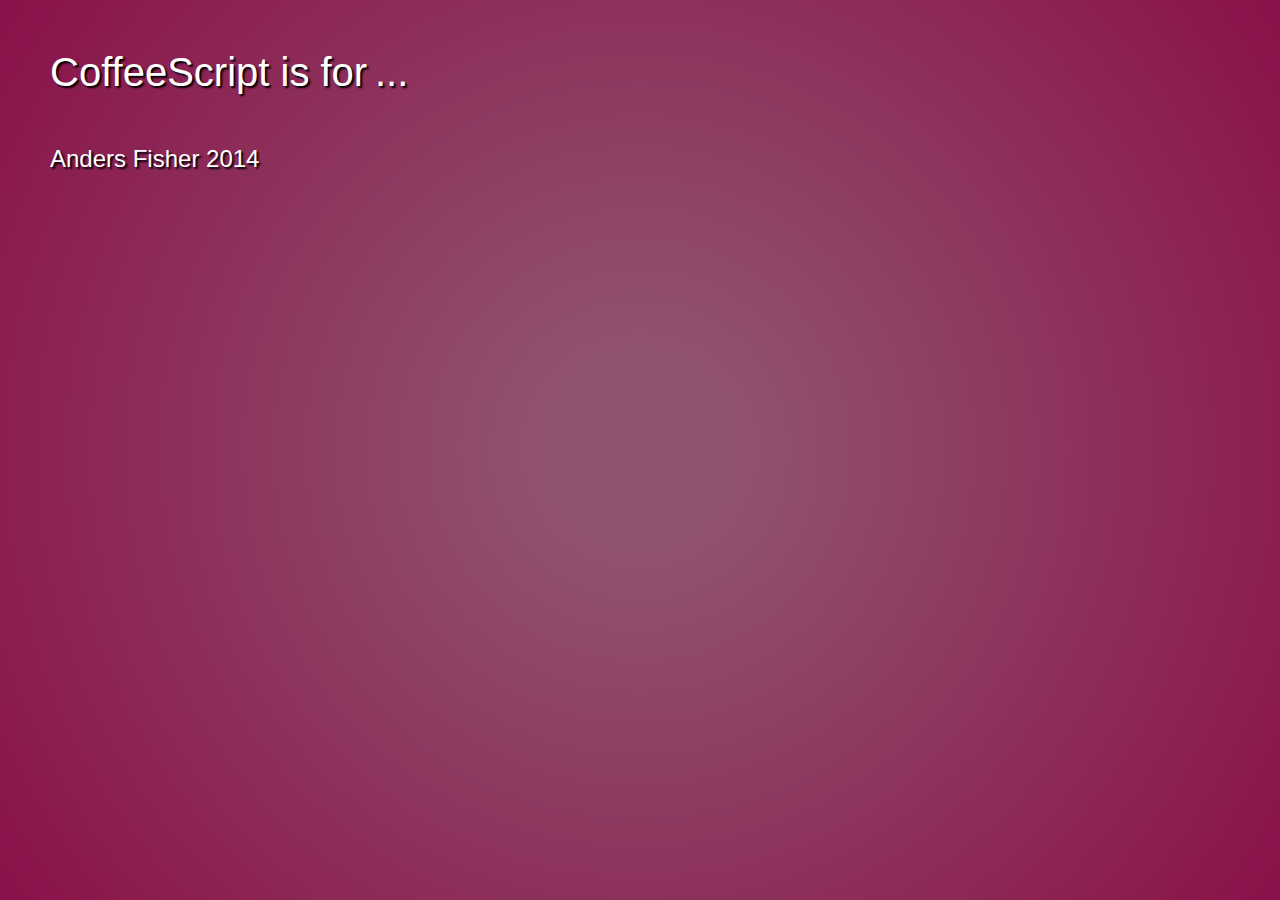
==== index.html @ b80e5904 "talk txt added alongside existing code from coffeescript is for" ====
<!doctype html>  
<html>
  <head>
    <title>Coffeescript is for </title>
    <link rel="stylesheet" href="style.css">
    <meta name="viewport" content="user-scalable=no, width=device-width, initial-scale=1.0, maximum-scale=1.0"/>
  </head>
  <body>
    <header>
      <h1>CoffeeScript is for </h1>
    </header>
    <article>
      <section>
        <h2>...</h2>
        <ul>
          <li>Anders Fisher 2014</li>
        </ul>
      </section>
      <section>
        <h2>a modern JS</h2>
        <ul>
          <li>Invented in 2009</li>
          <li>Open source</li>
          <li>Compiles to Javascript</li>
          <li>Runs on node/ in the browser</li>
          <li>Semantic Whitespace</li>
          <li>Ruby like syntax</li>
        </ul>
      </section>
      <section>
        <h2>functions</h2>
<pre>
helloWorld = -> 
  alert "hello world!"

helloWorld()
</pre>
          <p>compiles to</p>
<pre>
var helloWorld;

helloWorld = function() {
  return alert("hello world!");
};

helloWorld();
</pre>
      </section>
      <section>
        <h2>functions</h2>
        <ul>
          <li>-> replaces function()</li>
          <li>(argument)-> replaces function(argument)</li>
          <li>functions can be single or multiline.</li>
          <li>when calling functions brackets can be omitted (most of the time).</li>
          <li>{} are ignored in favour of indentation</li>
        </ul>
      </section>

      <section>
        <h2>useful conditionals</h2>
<pre>
drinkCoffee() if anders is sleepy

coffeeIsWarm = cold > coffeetemp > hot

</pre>
        <p>compiles to</p>
<pre>
var coffeeIsWarm;

if (anders === sleepy) {
  drinkCoffee();
}

coffeeIsWarm = (cold > coffeetemp && coffeetemp > hot);
</pre>
        <ul>
          <li>if and unless allow one line statements.</li>
          <li>conditions can be chained</li>
        </ul>
      </section>

      <section>
        <h2>iterations</h2>
<pre>
makeCoffeeFor developer for developer in nordev
</pre>
        <p>compiles to</p>
<pre>
var friend, _i, _len;

for (_i = 0, _len = nordev.length; _i < _len; _i++) {
  developer = nordev[_i];
  makeCoffeeFor(developer);
}
</pre>
        <ul>
          <li>for loops can now be on one line</li>
          <li>tidy memorable syntax</li>
          <li>easy json object traversal</li>
        </ul>
      </section>
      <section>
        <h2>iterations of objects</h2>
<pre>
makeCoffee type for type of coffee
</pre>
        <p>compiles to</p>
<pre>
var type;

for (type in coffee) {
  makeCoffee(type);
}
</pre>
      </section>
      <section>
          <h2>useful new features</h2>
<pre>
console.log index for index in [1..10]
"two plus three 
is #{2+3}"
</pre>
<p>Compiles to</p>
<pre>
var index, _i;

for (index = _i = 1; _i <= 10; index = ++_i) {
  console.log(index);
}

"two plus three is " + (2 + 3);
</pre>
          <ul>
            <li>ranges</li>
            <li>string interpolation</li>
            <li>multi line strings</li>
          </ul>
      </section>

      <section>
        <h2>tidy build code</h2>
        <pre>
          npm install coffeescript
          coffee -wc app.coffee
        </pre>
        <ul>
          <li>node/commandline</li>
          <li>rails</li>
          <li>in the browser</li>
          <li>join into one Coffeescript file</li>
          <li>Visual Studio plugin -> Web workbench</li>
        </ul>
      </section>
      <section>
        <h2>wherever you use Javascript</h2>
        <ul>
          <li>websites</li>
          <li>web apps</li>
          <li>node</li>
          <li>phonegap</li>
          <li>browser extensions</li>
          <li>Dashcode projects</li>
          <li>spotify apps</li>
        </ul>
      </section>
      <section>
        <h2>Behavior Driven Development</h2>
<pre>
example = 
  coffee:"script"
  is:"easy"

expectation = 
  coffee:"script"
  is:"easy"

describe "coffeescript", ->
  it "is tidy and in plain english", ->
    (expect example).toMatch expectation
</pre>
        <ul>
          <li>Using Jasmine leads to plain english tests</li>
          <li>Simple syntax encourages discussion with folk who dont code</li>
          <li>The tests become specification/documentation</li>
        </ul>
      </section>
      
      <section>
        <h2>Object Orientated Programming</h2>
<pre>
class Coffee
  constructor: (@name) ->
  serve: () -> alert "#{@name} is ready"

class Capuccino extends Coffee
  serve: ->
    alert "frothy goodness"
    super

class Mocha extends Coffee
  serve: () ->
    alert "choclatey goodness"
    super

drink1 = new Capuccino
drink2 = new Mocha
drink1.serve()
drink2.serve()
</pre>
      </section>      

      <section>
        <h2>Object Orientated Programming</h2>
<pre>
var Capuccino, Coffee, Mocha, drink1, drink2,
  __hasProp = {}.hasOwnProperty,
  __extends = function(child, parent) { for (var key in parent) { if (__hasProp.call(parent, key)) child[key] = parent[key]; } function ctor() { this.constructor = child; } ctor.prototype = parent.prototype; child.prototype = new ctor(); child.__super__ = parent.prototype; return child; };

Coffee = (function() {

  function Coffee(name) {
    this.name = name;
  }

  Coffee.prototype.serve = function() {
    return alert(this.name + " is ready");
  };

  return Coffee;

})();

Capuccino = (function(_super) {

  __extends(Capuccino, _super);

  function Capuccino() {
    return Capuccino.__super__.constructor.apply(this, arguments);
  }

  Capuccino.prototype.serve = function() {
    alert("frothy goodness");
    return Capuccino.__super__.serve.apply(this, arguments);
  };

  return Capuccino;

})(Coffee);

Mocha = (function(_super) {

  __extends(Mocha, _super);

  function Mocha() {
    return Mocha.__super__.constructor.apply(this, arguments);
  }

  Mocha.prototype.serve = function() {
    alert("choclatey goodness");
    return Mocha.__super__.serve.apply(this, arguments);
  };

  return Mocha;

})(Coffee);

drink1 = new Capuccino;

drink2 = new Mocha;

drink1.serve();

drink2.serve();
</pre>
      </section>
      
      <section>
        <h2>Object Orientated Programming</h2>
        <ul>
          <li>class, extends, super and new</li>
          <li>more familiar than prototypical inheritance</li>
          <li>very tidily encapsulated</li>
        </ul>
      </section>

      <section>
        <h2>managable encapsulation and scope</h2>
<pre>
Account = (@customer, @coffee) ->
  $('.coffee_button').click (event) =>
    @customer.purchase @coffee
</pre>
        <p>compiles to</p>
<pre>
var Account;

Account = function(customer, coffee) {
  var _this = this;
  this.customer = customer;
  this.coffee = coffee;
  return $('.coffee_button').click(function(event) {
    return _this.customer.purchase(_this.coffee);
  });
};
</pre>
      </section>

      <section>
        <h2>managable encapsulation and scope</h2>
        <ul>
          <li>@ refers to this or this.</li>
          <li>-> makes use of a standard function with the scope passing to wherever the function is called</li>
          <li>=> makes use of bind keeping the scope to where the function is instantiated</li>
          <li>Every coffeescript file is encapsulated within a function call</li>
          <li>no need to use var keyword coffeescript declares variables at their highest instance scope</li>
          <li>anything external to the file needs to be bound to a global variable such as window or exports</li>
        </ul>
      </section>

      <section>
        <h2>jQuery</h2>
        <ul>
          <li>jQuery can lead to callback hell</li>
          <li>using CoffeeScript's objects help tidy things up</li>
          <li>jQuery remains just as powerful</li>
        </ul>
      </section>

      <section>
        <h2>jQuery</h2>
<pre>
class Clickable
  constructor: (@element)->
    @element.click @click
  click: =>
    alert @element.html()

$ -> clickable = new Clickable $ 'pre'
</pre>
        <p>compiles to...</p>
      </section>

      <section>
        <h2>jQuery</h2>
<pre>
var Clickable;

Clickable = (function() {
  function Clickable(element) {
    this.element = element;
    this.element.click(this.click);
  }
  Clickable.prototype.click = function() {
    return alert(this.element.html());
  };
  return Clickable;
})();

$(function() {
  var clickable;
  return clickable = new Clickable($('pre'));
});
</pre>
      </section>

      <section>
        <h2>tidy code</h2>
        <ul>
          <li>json</li>
          <li>encourages less spaghetti code</li>
          <li>indentation makes it clear you are going awry</li>
          <li>per file encapsulation</li>
        </ul>
      </section>

      <section>
        <h2>learning</h2>
        <ul>
          <li>compiled coffeescript is good javascript</li>
          <li>js lint compatible</li>
          <li>makes you think of js environments as &ldquo;proper code&rdquo;</li>
          <li>encourages OOP</li>
        </ul>
      </section>

      <section>
        <h2>your brain</h2>
          <ul>
            <li>always returns last line of a function</li>
            <li>semantic keywords and simple syntax exposes the logic of your code</li>
            <li>bdd with jasmine</li>
            <li>OOP is a lot easier</li>
            <li>reading compiled code encourages smaller functions.</li>
          </ul>
      </section>
      <section>
        <h2>... A Talk.</h2>
<pre style='height:500px; overflow-y:scroll;'>
class App
  constructor: ->
    @position = 0
    @sections = $('section')
    @setBackground section for section in @sections
    @displaySections()
    $(window).keypress @keypress

  displaySections: ->
    $(section).hide() for section in @sections
    $(@sections[@position]).show()

  randomrgb: -> "rgb(#{@roundom 180 },#{@roundom 180 },#{@roundom 180 })"

  roundom: (int)-> Math.ceil Math.random()*int
  
  setBackground: (section)-> $(section).css "background-color" : @randomrgb()

  keypress: (event)=>
    if event.keyCode is 32
      @changeSection 1
    else
      @changeSection -1

  normalizePosition: ->
    @position = 0 if @position is @sections.length
    @position = @sections.length if @position < 0

  changeSection: (modifier)->
    @position += modifier
    @normalizePosition()
    @displaySections()

$ -> window.app = new App
</pre>
      </section>
      <section>
        <h2>you?</h2>
        <ul>
          <li>Questions?</li>
          <li>@FESuffolk</li>
          <li>@atleastimtrying</li>
          <li>anders@js-dev.co.uk</li>
        </ul>
      </section>
    </article>
    <script src='jquery.js'></script>
    <script src="app.js"></script>
  </body>
</html>
---- style.css ----
*{
	margin:0;
	padding:0;
	font-family:sans-serif;
	font-size:24px;
	color:white;
	text-shadow:black 2px 2px 2px;
}
body{
	background:#343434;
}
header{
	padding:50px;
	position:absolute;
	z-index:10;
}
article{
	padding:50px;
}
section{
	background-color:rgba(0,0,0,0.7);
	background-image: -webkit-gradient(
		radial,  
		50% 50%, 100, 50% 50%, 800, from(rgba(150,150,150,0.5)), to(rgba(150,150,150,0))
	);
	position:absolute;
	top:0px;
	left:0px;
	width:100%;
	height:100%;
}
h1{
	font-weight:normal;
	font-size:40px;
}
h2{	
	font-weight:normal;
	font-size:40px;
	margin-left:315px;
}
section h2{
	margin:50px;
	margin-left:375px;
}
ul{
	margin-left:50px;
}
li{
	list-style:none;
	margin-bottom:20px;
}
pre{
	padding:20px;
	background:black;
	color:greenyellow;
	font-family:courier;
	margin:15px 50px;
	max-height:500px;
	overflow-y:scroll;
}
p{
	margin:0 50px 30px;
}
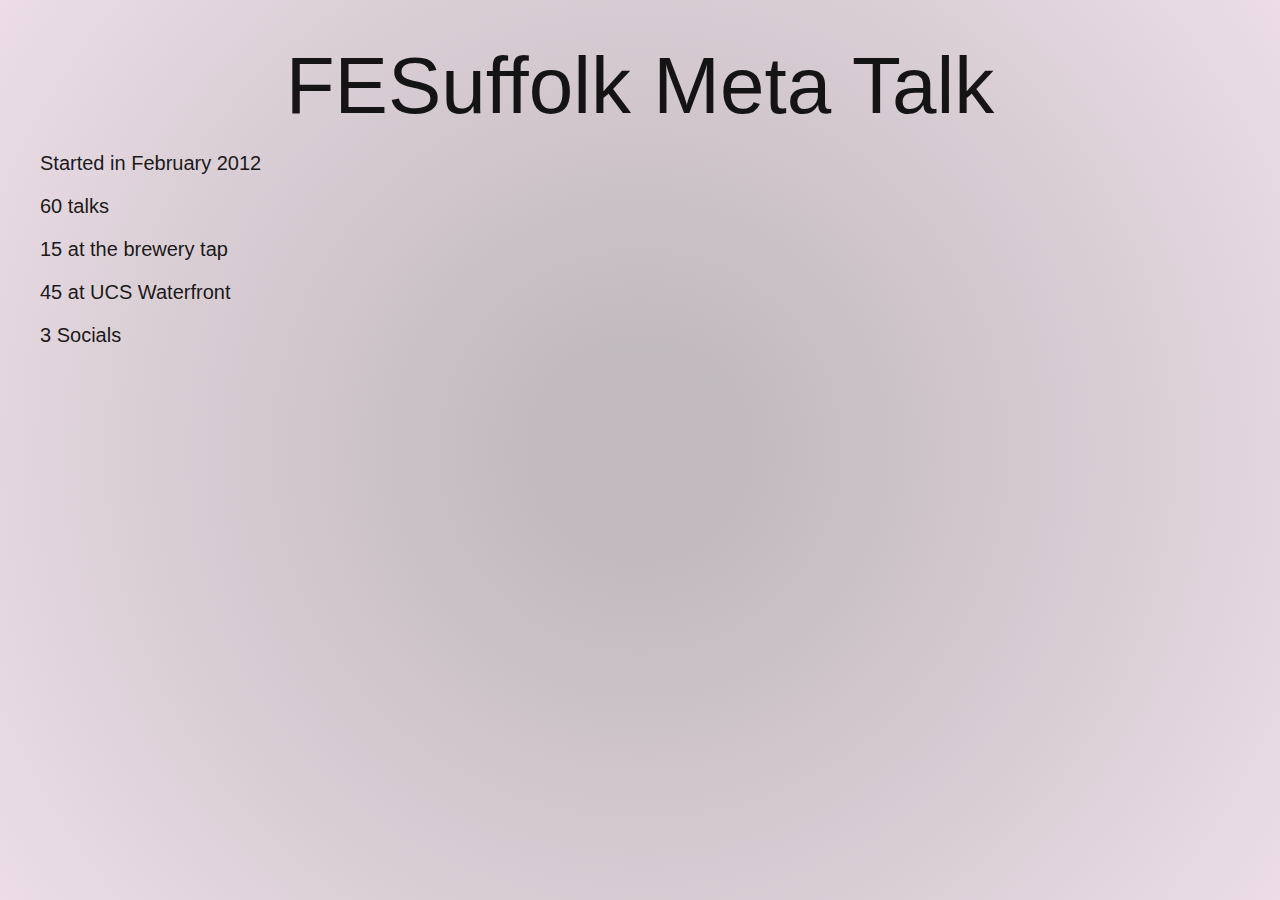
==== commit de5f78e9: "everything changedi n one commit especially for @adamwhittingham" ====
--- a/index.html
+++ b/index.html
@@ -1,448 +1,252 @@
-
 <!doctype html>  
 <html>
   <head>
-    <title>Coffeescript is for </title>
+    <title>History of FESuffolk</title>
     <link rel="stylesheet" href="style.css">
     <meta name="viewport" content="user-scalable=no, width=device-width, initial-scale=1.0, maximum-scale=1.0"/>
   </head>
   <body>
-    <header>
-      <h1>CoffeeScript is for </h1>
-    </header>
     <article>
       <section>
-        <h2>...</h2>
+        <h2>FESuffolk Meta Talk</h2>
         <ul>
-          <li>Anders Fisher 2014</li>
+          <li>Started in February 2012</li>
+          <li>60 talks</li>
+          <li>15 at the brewery tap</li>
+          <li>45 at UCS Waterfront</li>
+          <li>3 Socials</li>
         </ul>
       </section>
       <section>
-        <h2>a modern JS</h2>
-        <ul>
-          <li>Invented in 2009</li>
-          <li>Open source</li>
-          <li>Compiles to Javascript</li>
-          <li>Runs on node/ in the browser</li>
-          <li>Semantic Whitespace</li>
-          <li>Ruby like syntax</li>
-        </ul>
-      </section>
-      <section>
-        <h2>functions</h2>
-<pre>
-helloWorld = -> 
-  alert "hello world!"
+        <h2>February 2012</h2>
+        <h3>Clever Selectors - Anders Fisher</h3>
+        <p>Structuring your CSS by Specificity can help improve your project</p>
+      </section>
+      <section>
+        <h2>March 2012</h2>
+        <h3>CSS3D on iPad - Anders Fisher</h3>
+        <p>CSS3D is fiddly but a great way to add pizzaz on modern devices. </p>
+        <h3>Introduction to unity - Dan Higham</h3>
+        <p>unity is easier than you think, and you can get started today!</p>
+      </section>
+      <section>
+        <h2>April 2012</h2>
+        <h3>SASS In the real world - Tom Crinson</h3>
+        <p>Why write CSS like a caveman? SASS gives you more flexibility and you dry up your CSS like any other code</p>
+      </section>
+      <section>
+        <h2>May 2012</h2>
+        <h3>App in a box(Twitter bootstrap) - Anders Fisher</h3>
+        <p>Anders Doesn't like bootstrap, sort of</p>
+        <h3>#ff0000, #ffffff &amp; #0000ff - David Kirkby</h3>
+        <p>The colours you choose affect and effect your users, look to other media for inspiration.</p>
+      </section>
+      <section>
+        <h2>June 2012</h2>
+        <h3>If I were U (X) - Max Shelley</h3>
+        <p>by thinking about UX throughout your development process you can build a better product.</p>
+        <h3>Coffeescript is for ... - Anders Fisher</h3>
+        <p>Anders likes coffeescript, and you can use it anywhere.</p>
+      </section>
+      <section>
+        <h2>July 2012</h2>
+        <h3>Colour / Accessibility - Karl Dawson</h3>
+        <p>there are specified rules around colour contrasts, by applying them you help all your users not only the visually impared</p>
+        <h3>Outer Empires - Paul Hutson</h3>
+        <p>Paul can talk on the fly and in outer empires Paul has shown you can build a huge following with a bit of elbow grease and passion.</p>
+      </section>
+      <section>
+        <h2>August 2012</h2>
+        <h3>MV* Frameworks - Kerry Buckley</h3>
+        <p>there are a lot of MV* frameworks, its tough to choose!</p>
+        <h3>HTML5 Web Workers - Steve Butterworth</h3>
+        <p>Steve needs a bit more of a push from his front end apps, Webworkers gives him a</p> great way to get that extra power!</p>
+      </section>
+      <section>
+        <h2>September 2012</h2>
+        <h3>Social (@ the tap)</h3>
+        <p>beer is good.</p>
+      </section>
+      <section>
+        <h2>November 2012</h2>
+        <h3>Pub Sub - Anders Fisher</h3>
+        <p>Anders loves Pub Sub, we can emulate the behviors of the browser for our own nefarious schemes</p>
+      </section>
+      <section>
+        <h2>December 2012</h2>
+        <h3>Xmas Drinks</h3>
+        <p>Christmas is great excuse for beer</p>
+      </section>
+      <section>
+        <h2>January 2013</h2>
+        <h3>D3js - Steve Butterworth</h3>
+        <p>D3 is complex but it can produce some beautiful effects.</p>
+        <h3>Monads - Sean Dunn</h3>
+        <p>Performing a talk while high on painkillers is tough, Once you understand a monad</p> you can't describe it!</p>
+      </section>
+      <section>
+        <h2>Feb 2013 - We moved to UCS</h2>
+      </section>
+      <section>
+        <h2>February 2013</h2>
+        <h3>CSS Refactoring - Anders Fisher</h3>
+        <p>revisiting your CSS to improve your structure and legibility is a worthwhile task, no matter how frustrating it may be!</p>
+        <h3>A Kinetic Canvas - Paul Hutson</h3>
+        <p>Kinetic JS gives you a great toolkit for building games in the browser, Paul has</p> used it for Outer Empires</p>
+      </section>
+      <section>
+        <h2>March 2013</h2>
+        (Lightning Talks)
+        <h3>Adventures with YUI - Robin Meehan</h3>
+        <p>YUI is a great alternative for quick UI building</p>
+        <h3>Cool Canvas Effects in 5 minutes - Matthew Bennett</h3>
+        <p>Matt can turn around a pretty if random animation using the pure canvas api</p>
+        <h3>Love to Hate links - Karl Dawson</h3>
+        <p>Link Visited Hover Active remember that order!</p>
+        <h3>Jasmine - Kerry Buckley</h3>
+        <p>You can do BDD with JS!</p>
+        <h3>Local Storage - Anders Fisher</h3>
+        <p>Local storage has ha handy API and lets you persist in the browser. use JSON!</p>
+        <h3>5 projects in 5 minute - Ross Scrivener</h3>
+        <p>Ross is a busy and creative chap!</p>
+        <h3>Make - Sean Dunn</h3>
+        <p>Sean uses make to compile his projects, its easily configured and is installed everywhere!</p>
+      </section>
+      <section>
+        <h2>April 2013</h2>
+        <h3>Building Hacked - Leeky</h3>
+        <p>creating a huge conference required some serious thoughts about design and branding, by knowing your audience you can gain inspiration from them.</p>
+        <h3>Morein.fo - Paul Hutson</h3>
+        <p>the internet is a fascinating place, by tracking links or </p>
+      </section>
+      <section>
+        <h2>May 2013</h2>
+        <h3>Cinema 4D and Unity - David Kirkby</h3>
+        <p>getting 3d models together and online is achievable, Dave managed to get his companion cube into a 3d game environment in the space of a talk</p>
+        <h3>Javascript without jQuery - Anders Fisher</h3>
+        <p>sometimes you don't need jquery, modern browsers are more consistent and have handy dandy apis</p>
+      </section>
+      <section>
+        <h2>June 2013</h2>
+        <h3>Codeschool Special - Jason Van lue</h3>
+        <p>pizza brings all the devs to the yard, the codeschool guys know what they're doing when it comes to front end development!</p>
+      </section>
+      <section>
+        <h2>July 2013</h2>
+        <h3>Titanium - Paul Hutson</h3>
+        <p>make mobile apps with JS! Paul showed us how rich and capable the titanium environment is, and how flexible JS can be outside the browser.</p>
+        <h3>Responsive Design - Anders Fisher</h3>
+        <p>There's more to responsive design than media queries, build your components to be as flexible as possible and it'll make life easier.</p>
+      </section>
+      <section>
+        <h2>August 2013</h2>
+        <h3>Node.js - Richard Astbury</h3>
+        <p>node is super quick to get started with, it's also nice to get a handle on for JS  users, the ecosystem has matured very quickly.</p>
+        <h3>Conversion Testing - Ross Scrivener</h3>
+        <p>There are load of ways to test how your users behave, by focusing on your own conversion goals you get a clearer picture of how your business is doing.</p>
+      </section>
+      <section>
+        <h2>September 2013</h2>
+        <h3>Social at the Kai Bar</h3>
+      </section>
+      <section>
+        <h2>October 2013</h2>
+        <h3>Fun With Forms - Anders Fisher</h3>
+        <p>forms don't need to be dull, they are the core of the internet so why not jazz them up with CSS/JS/Checkbox hack</p>
+        <h3>25 Js Libraries you may not know about - Steve Butterworth</h3>
+        <p>Steve likes big numbers, there are a huge amount of js libraries, ask steve.</p>
+      </section>
+      <section>
+        <h2>November 2013</h2>
+        <h3>What are you true colours - Paul Hutson</h3>
+        <p>Paul managed to get a quick and useful application together in a weekend with a clever approach to personalising parliament data.</p>
+        <h3>Responsive Design in Wordpress - Max Shelley</h3>
+        <p>Max reminded us all that responsive design isn't always purely a developer's choice, getting buy in from the customer is paramount.</p>
+      </section>
+      <section>
+        <h2>December 2013</h2>
+        <h3>Meal + Quiz</h3>
+        <p>We like food, and quizzes can be fun.</p>
+      </section>
+      <section>
+        <h2>January 2014</h2>
+        <h3>Portfolio Website Design - Chris Filip</h3>
+        <p>chris showed us how his portfolio came about from a process of research and experimentation.</p>
+        <h3>Behind the Scenes of Drag the Dots - Anders Fisher</h3>
+        <p>Drag the dots is a simple premise sitting at the core of an increasingly complex codebase also phonegap is awesome.</p>
+      </section>
+      <section>
+        <h2>February 2014</h2>
+        <h3>Duckie - Anders Fisher + Matthew Bennett</h3>
+        <p>Anders and Matt are weird, they like coffeescript and making fun stuff.</p>
+        <h3>Tarsus Configurator - Toby Hope</h3>
+        <p>Toby gave us an excellent showcase of using phonegap and angular to create an efficient and repeatable piece of software for mobile devices.</p>
+        <h3>Automating Android with JS - Carl Farmer</h3>
+        <p>Carl gave us some handy life tips, and some proof that microsoft aren't afraid of exploring android territory!</p>
+      </section>
+      <section>
+        <h2>March 2014</h2>
+        <h3>Introduction to Golang - Elliot Stoneham</h3>
+        <p>Go is an elegant low level language which was written based on the learning from a variety of other languages.</p>
+        <h3>JS Structure - Anders Fisher</h3>
+        <p>Anders Writes lots of javascript, he also tries to build them into a modular event driven framework that is flexible and re-usable.</p>
+      </section>
+      <section>
+        <h2>April 2014</h2>
+        <h3>Android Script - David Hurren</h3>
+        <p>AndroidScript is an interesting tool to create android apps on android devices using JS, for a one man team this language has travelled a great deal.</p>
+        <h3>GeoJSON - Paul Hutson</h3>
+        <p>If you're dealing with mapping data including lat-lng groupings and boundaries, use GeoJSON</p>
+      </section>
+      <section>
+        <h2>May 2014</h2>
+        <h3>Three JS - David Kirkby</h3>
+        <p>Dave isn't limited to unity, Dave returned to show us how he turned how fantastical three d models into accessible interactive pieces using three js. </p>
+        <h3>CSS3 Animation - Steve Butterworth</h3>
+        <p>Steve showed us the crazy flashy things you can do with CSS3, if you're about to write some logic for animation in JS for a modern browser, take a look at CSS3 animations.</p>
+      </section>
+      <section>
+        <h2>June 2014</h2>
+        <h3>Make Paper - Matthew Applegate</h3>
+        <p>We got to see the insides of Make paper and some proof that a great idea should always be at the core of any project and can drive people to make things they hadn't thought of before.</p>
+        <h3>Introduction to Sinatra - Anders Fisher</h3>
+        <p>Sinatra is a teeny tiny ruby langauge that givesy ou convenient routing methods and you can achieve a great deal without reams and reams of code.</p>
 
-helloWorld()
-</pre>
-          <p>compiles to</p>
-<pre>
-var helloWorld;
-
-helloWorld = function() {
-  return alert("hello world!");
-};
-
-helloWorld();
-</pre>
-      </section>
-      <section>
-        <h2>functions</h2>
-        <ul>
-          <li>-> replaces function()</li>
-          <li>(argument)-> replaces function(argument)</li>
-          <li>functions can be single or multiline.</li>
-          <li>when calling functions brackets can be omitted (most of the time).</li>
-          <li>{} are ignored in favour of indentation</li>
-        </ul>
-      </section>
-
-      <section>
-        <h2>useful conditionals</h2>
-<pre>
-drinkCoffee() if anders is sleepy
-
-coffeeIsWarm = cold > coffeetemp > hot
-
-</pre>
-        <p>compiles to</p>
-<pre>
-var coffeeIsWarm;
-
-if (anders === sleepy) {
-  drinkCoffee();
-}
-
-coffeeIsWarm = (cold > coffeetemp && coffeetemp > hot);
-</pre>
-        <ul>
-          <li>if and unless allow one line statements.</li>
-          <li>conditions can be chained</li>
-        </ul>
-      </section>
-
-      <section>
-        <h2>iterations</h2>
-<pre>
-makeCoffeeFor developer for developer in nordev
-</pre>
-        <p>compiles to</p>
-<pre>
-var friend, _i, _len;
-
-for (_i = 0, _len = nordev.length; _i < _len; _i++) {
-  developer = nordev[_i];
-  makeCoffeeFor(developer);
-}
-</pre>
-        <ul>
-          <li>for loops can now be on one line</li>
-          <li>tidy memorable syntax</li>
-          <li>easy json object traversal</li>
-        </ul>
-      </section>
-      <section>
-        <h2>iterations of objects</h2>
-<pre>
-makeCoffee type for type of coffee
-</pre>
-        <p>compiles to</p>
-<pre>
-var type;
-
-for (type in coffee) {
-  makeCoffee(type);
-}
-</pre>
-      </section>
-      <section>
-          <h2>useful new features</h2>
-<pre>
-console.log index for index in [1..10]
-"two plus three 
-is #{2+3}"
-</pre>
-<p>Compiles to</p>
-<pre>
-var index, _i;
-
-for (index = _i = 1; _i <= 10; index = ++_i) {
-  console.log(index);
-}
-
-"two plus three is " + (2 + 3);
-</pre>
-          <ul>
-            <li>ranges</li>
-            <li>string interpolation</li>
-            <li>multi line strings</li>
-          </ul>
-      </section>
-
-      <section>
-        <h2>tidy build code</h2>
-        <pre>
-          npm install coffeescript
-          coffee -wc app.coffee
-        </pre>
-        <ul>
-          <li>node/commandline</li>
-          <li>rails</li>
-          <li>in the browser</li>
-          <li>join into one Coffeescript file</li>
-          <li>Visual Studio plugin -> Web workbench</li>
-        </ul>
-      </section>
-      <section>
-        <h2>wherever you use Javascript</h2>
-        <ul>
-          <li>websites</li>
-          <li>web apps</li>
-          <li>node</li>
-          <li>phonegap</li>
-          <li>browser extensions</li>
-          <li>Dashcode projects</li>
-          <li>spotify apps</li>
-        </ul>
-      </section>
-      <section>
-        <h2>Behavior Driven Development</h2>
-<pre>
-example = 
-  coffee:"script"
-  is:"easy"
-
-expectation = 
-  coffee:"script"
-  is:"easy"
-
-describe "coffeescript", ->
-  it "is tidy and in plain english", ->
-    (expect example).toMatch expectation
-</pre>
-        <ul>
-          <li>Using Jasmine leads to plain english tests</li>
-          <li>Simple syntax encourages discussion with folk who dont code</li>
-          <li>The tests become specification/documentation</li>
-        </ul>
-      </section>
-      
-      <section>
-        <h2>Object Orientated Programming</h2>
-<pre>
-class Coffee
-  constructor: (@name) ->
-  serve: () -> alert "#{@name} is ready"
-
-class Capuccino extends Coffee
-  serve: ->
-    alert "frothy goodness"
-    super
-
-class Mocha extends Coffee
-  serve: () ->
-    alert "choclatey goodness"
-    super
-
-drink1 = new Capuccino
-drink2 = new Mocha
-drink1.serve()
-drink2.serve()
-</pre>
-      </section>      
-
-      <section>
-        <h2>Object Orientated Programming</h2>
-<pre>
-var Capuccino, Coffee, Mocha, drink1, drink2,
-  __hasProp = {}.hasOwnProperty,
-  __extends = function(child, parent) { for (var key in parent) { if (__hasProp.call(parent, key)) child[key] = parent[key]; } function ctor() { this.constructor = child; } ctor.prototype = parent.prototype; child.prototype = new ctor(); child.__super__ = parent.prototype; return child; };
-
-Coffee = (function() {
-
-  function Coffee(name) {
-    this.name = name;
-  }
-
-  Coffee.prototype.serve = function() {
-    return alert(this.name + " is ready");
-  };
-
-  return Coffee;
-
-})();
-
-Capuccino = (function(_super) {
-
-  __extends(Capuccino, _super);
-
-  function Capuccino() {
-    return Capuccino.__super__.constructor.apply(this, arguments);
-  }
-
-  Capuccino.prototype.serve = function() {
-    alert("frothy goodness");
-    return Capuccino.__super__.serve.apply(this, arguments);
-  };
-
-  return Capuccino;
-
-})(Coffee);
-
-Mocha = (function(_super) {
-
-  __extends(Mocha, _super);
-
-  function Mocha() {
-    return Mocha.__super__.constructor.apply(this, arguments);
-  }
-
-  Mocha.prototype.serve = function() {
-    alert("choclatey goodness");
-    return Mocha.__super__.serve.apply(this, arguments);
-  };
-
-  return Mocha;
-
-})(Coffee);
-
-drink1 = new Capuccino;
-
-drink2 = new Mocha;
-
-drink1.serve();
-
-drink2.serve();
-</pre>
-      </section>
-      
-      <section>
-        <h2>Object Orientated Programming</h2>
-        <ul>
-          <li>class, extends, super and new</li>
-          <li>more familiar than prototypical inheritance</li>
-          <li>very tidily encapsulated</li>
-        </ul>
-      </section>
-
-      <section>
-        <h2>managable encapsulation and scope</h2>
-<pre>
-Account = (@customer, @coffee) ->
-  $('.coffee_button').click (event) =>
-    @customer.purchase @coffee
-</pre>
-        <p>compiles to</p>
-<pre>
-var Account;
-
-Account = function(customer, coffee) {
-  var _this = this;
-  this.customer = customer;
-  this.coffee = coffee;
-  return $('.coffee_button').click(function(event) {
-    return _this.customer.purchase(_this.coffee);
-  });
-};
-</pre>
-      </section>
-
-      <section>
-        <h2>managable encapsulation and scope</h2>
-        <ul>
-          <li>@ refers to this or this.</li>
-          <li>-> makes use of a standard function with the scope passing to wherever the function is called</li>
-          <li>=> makes use of bind keeping the scope to where the function is instantiated</li>
-          <li>Every coffeescript file is encapsulated within a function call</li>
-          <li>no need to use var keyword coffeescript declares variables at their highest instance scope</li>
-          <li>anything external to the file needs to be bound to a global variable such as window or exports</li>
-        </ul>
-      </section>
-
-      <section>
-        <h2>jQuery</h2>
-        <ul>
-          <li>jQuery can lead to callback hell</li>
-          <li>using CoffeeScript's objects help tidy things up</li>
-          <li>jQuery remains just as powerful</li>
-        </ul>
-      </section>
-
-      <section>
-        <h2>jQuery</h2>
-<pre>
-class Clickable
-  constructor: (@element)->
-    @element.click @click
-  click: =>
-    alert @element.html()
-
-$ -> clickable = new Clickable $ 'pre'
-</pre>
-        <p>compiles to...</p>
-      </section>
-
-      <section>
-        <h2>jQuery</h2>
-<pre>
-var Clickable;
-
-Clickable = (function() {
-  function Clickable(element) {
-    this.element = element;
-    this.element.click(this.click);
-  }
-  Clickable.prototype.click = function() {
-    return alert(this.element.html());
-  };
-  return Clickable;
-})();
-
-$(function() {
-  var clickable;
-  return clickable = new Clickable($('pre'));
-});
-</pre>
-      </section>
-
-      <section>
-        <h2>tidy code</h2>
-        <ul>
-          <li>json</li>
-          <li>encourages less spaghetti code</li>
-          <li>indentation makes it clear you are going awry</li>
-          <li>per file encapsulation</li>
-        </ul>
-      </section>
-
-      <section>
-        <h2>learning</h2>
-        <ul>
-          <li>compiled coffeescript is good javascript</li>
-          <li>js lint compatible</li>
-          <li>makes you think of js environments as &ldquo;proper code&rdquo;</li>
-          <li>encourages OOP</li>
-        </ul>
-      </section>
-
-      <section>
-        <h2>your brain</h2>
-          <ul>
-            <li>always returns last line of a function</li>
-            <li>semantic keywords and simple syntax exposes the logic of your code</li>
-            <li>bdd with jasmine</li>
-            <li>OOP is a lot easier</li>
-            <li>reading compiled code encourages smaller functions.</li>
-          </ul>
-      </section>
-      <section>
-        <h2>... A Talk.</h2>
-<pre style='height:500px; overflow-y:scroll;'>
-class App
-  constructor: ->
-    @position = 0
-    @sections = $('section')
-    @setBackground section for section in @sections
-    @displaySections()
-    $(window).keypress @keypress
-
-  displaySections: ->
-    $(section).hide() for section in @sections
-    $(@sections[@position]).show()
-
-  randomrgb: -> "rgb(#{@roundom 180 },#{@roundom 180 },#{@roundom 180 })"
-
-  roundom: (int)-> Math.ceil Math.random()*int
-  
-  setBackground: (section)-> $(section).css "background-color" : @randomrgb()
-
-  keypress: (event)=>
-    if event.keyCode is 32
-      @changeSection 1
-    else
-      @changeSection -1
-
-  normalizePosition: ->
-    @position = 0 if @position is @sections.length
-    @position = @sections.length if @position < 0
-
-  changeSection: (modifier)->
-    @position += modifier
-    @normalizePosition()
-    @displaySections()
-
-$ -> window.app = new App
-</pre>
-      </section>
-      <section>
-        <h2>you?</h2>
-        <ul>
-          <li>Questions?</li>
-          <li>@FESuffolk</li>
-          <li>@atleastimtrying</li>
-          <li>anders@js-dev.co.uk</li>
-        </ul>
+      </section>
+      <section>
+        <h2>July 2014</h2>
+        <h3>OpenStreetMap - Shaun Macdonald</h3>
+        <p>Open Streetmap is a huge project providing truely open data to the public, if you need information on a region, OSM can give you impartial access to incredible detail.</p>
+        <h3>BEM + LESS - Karl Dawson</h3>
+        <p>BEM gives you a clear pattern to follow when structuring your CSS/SASS Karl follows it in his projects and has had great success with it.</p>
+      </section>
+      <section>
+        <h2>August 2014</h2>
+        <h3>Sails js - Tom Chinery</h3>
+        <p>sails is like rails but for node.</p>
+        <h3>Big Software in small pieces - Adam Whittingham</h3>
+        <p>breaks code into tiny testable applications, connect it up with events so that you can test elements in isolation.</p>
+      </section>
+      <section>
+        <h2>September 2014</h2>
+        <h3>Promises JS - Sean Dunn</h3>
+        <p>promises can help tidy up your async code and give you a more expressive way to structure your js.</p>
+        <h3>Mustache templating - Anders Fisher</h3>
+        <p>Mustache JS is a super simple library that you can use for client side templating</p>
+      </section>
+      <section>
+        <h2>October 2014</h2>
+        <h3>Geek Mental Health - Robert Lee Cann</h3>
+        <p>Mental health is a real issue, impostor syndrome is not only real but common, remember people only tell you when they are winning.</p>
+        <h3>TDD Mocks + Stubs - Kerry Buckley</h3>
+        <p>Mocks and Stubs allow you to seperate yoru codebase from your database, and keep your concerns under control. Mocks allow you to replace real functions with pretend ones, stubs allow you to return defined data from external processes.</p>
+      </section>
+      <section>
+        <h2>November 2014</h2>
+        <h3>After the Code - Adam Whittingham</h3>
+        <p>Managing your own server is an achieveable goal, services like heroku are useful but expensive.</p>
+        <h3>Meta Talk - Anders Fisher</h3>
+        <p>anders has looked thorugh all the talks, there have been loads of them, mostly him talking about js.</p>
       </section>
     </article>
     <script src='jquery.js'></script>
--- a/style.css
+++ b/style.css
@@ -2,9 +2,9 @@
 	margin:0;
 	padding:0;
 	font-family:sans-serif;
+	font-weight:lighter;
 	font-size:24px;
-	color:white;
-	text-shadow:black 2px 2px 2px;
+	color:rgba(0,0,0,0.9);
 }
 body{
 	background:#343434;
@@ -19,6 +19,7 @@
 }
 section{
 	background-color:rgba(0,0,0,0.7);
+	box-sizing:border-box;
 	background-image: -webkit-gradient(
 		radial,  
 		50% 50%, 100, 50% 50%, 800, from(rgba(150,150,150,0.5)), to(rgba(150,150,150,0))
@@ -28,24 +29,20 @@
 	left:0px;
 	width:100%;
 	height:100%;
+	padding:40px;
 }
-h1{
-	font-weight:normal;
-	font-size:40px;
+h2{
+	font-size:80px;
+	text-align: center;
+	margin-bottom:20px;
 }
-h2{	
-	font-weight:normal;
-	font-size:40px;
-	margin-left:315px;
+h3{
+	font-size: 40px;
+	margin-bottom:20px;
 }
-section h2{
-	margin:50px;
-	margin-left:375px;
-}
-ul{
-	margin-left:50px;
-}
+p,
 li{
+	font-size: 20px;
 	list-style:none;
 	margin-bottom:20px;
 }
@@ -58,6 +55,3 @@
 	max-height:500px;
 	overflow-y:scroll;
 }
-p{
-	margin:0 50px 30px;
-}
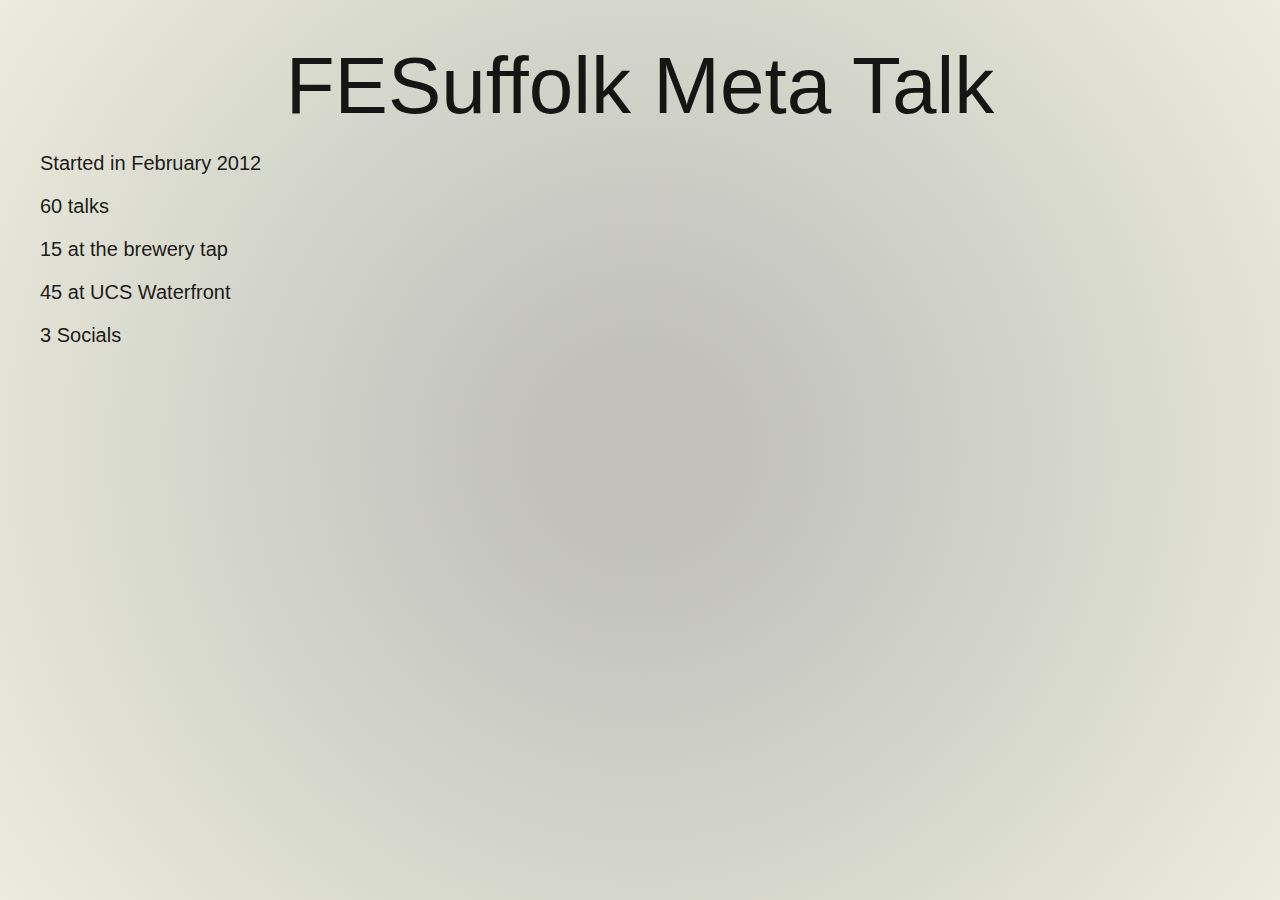
==== commit 7975b72d: "pre talk changes" ====
--- a/index.html
+++ b/index.html
@@ -248,6 +248,10 @@
         <h3>Meta Talk - Anders Fisher</h3>
         <p>anders has looked thorugh all the talks, there have been loads of them, mostly him talking about js.</p>
       </section>
+      <section>
+        <h2>December 2014</h2>
+        <h3>War Stories/Social!!</h3>
+      </section>
     </article>
     <script src='jquery.js'></script>
     <script src="app.js"></script>
--- a/style.css
+++ b/style.css
@@ -24,6 +24,7 @@
 		radial,  
 		50% 50%, 100, 50% 50%, 800, from(rgba(150,150,150,0.5)), to(rgba(150,150,150,0))
 	);
+	overflow-y: scroll; 
 	position:absolute;
 	top:0px;
 	left:0px;
@@ -55,3 +56,9 @@
 	max-height:500px;
 	overflow-y:scroll;
 }
+
+.chart {
+  width		: 100%;
+  height		: 600px;
+  font-size	: 11px;
+}
